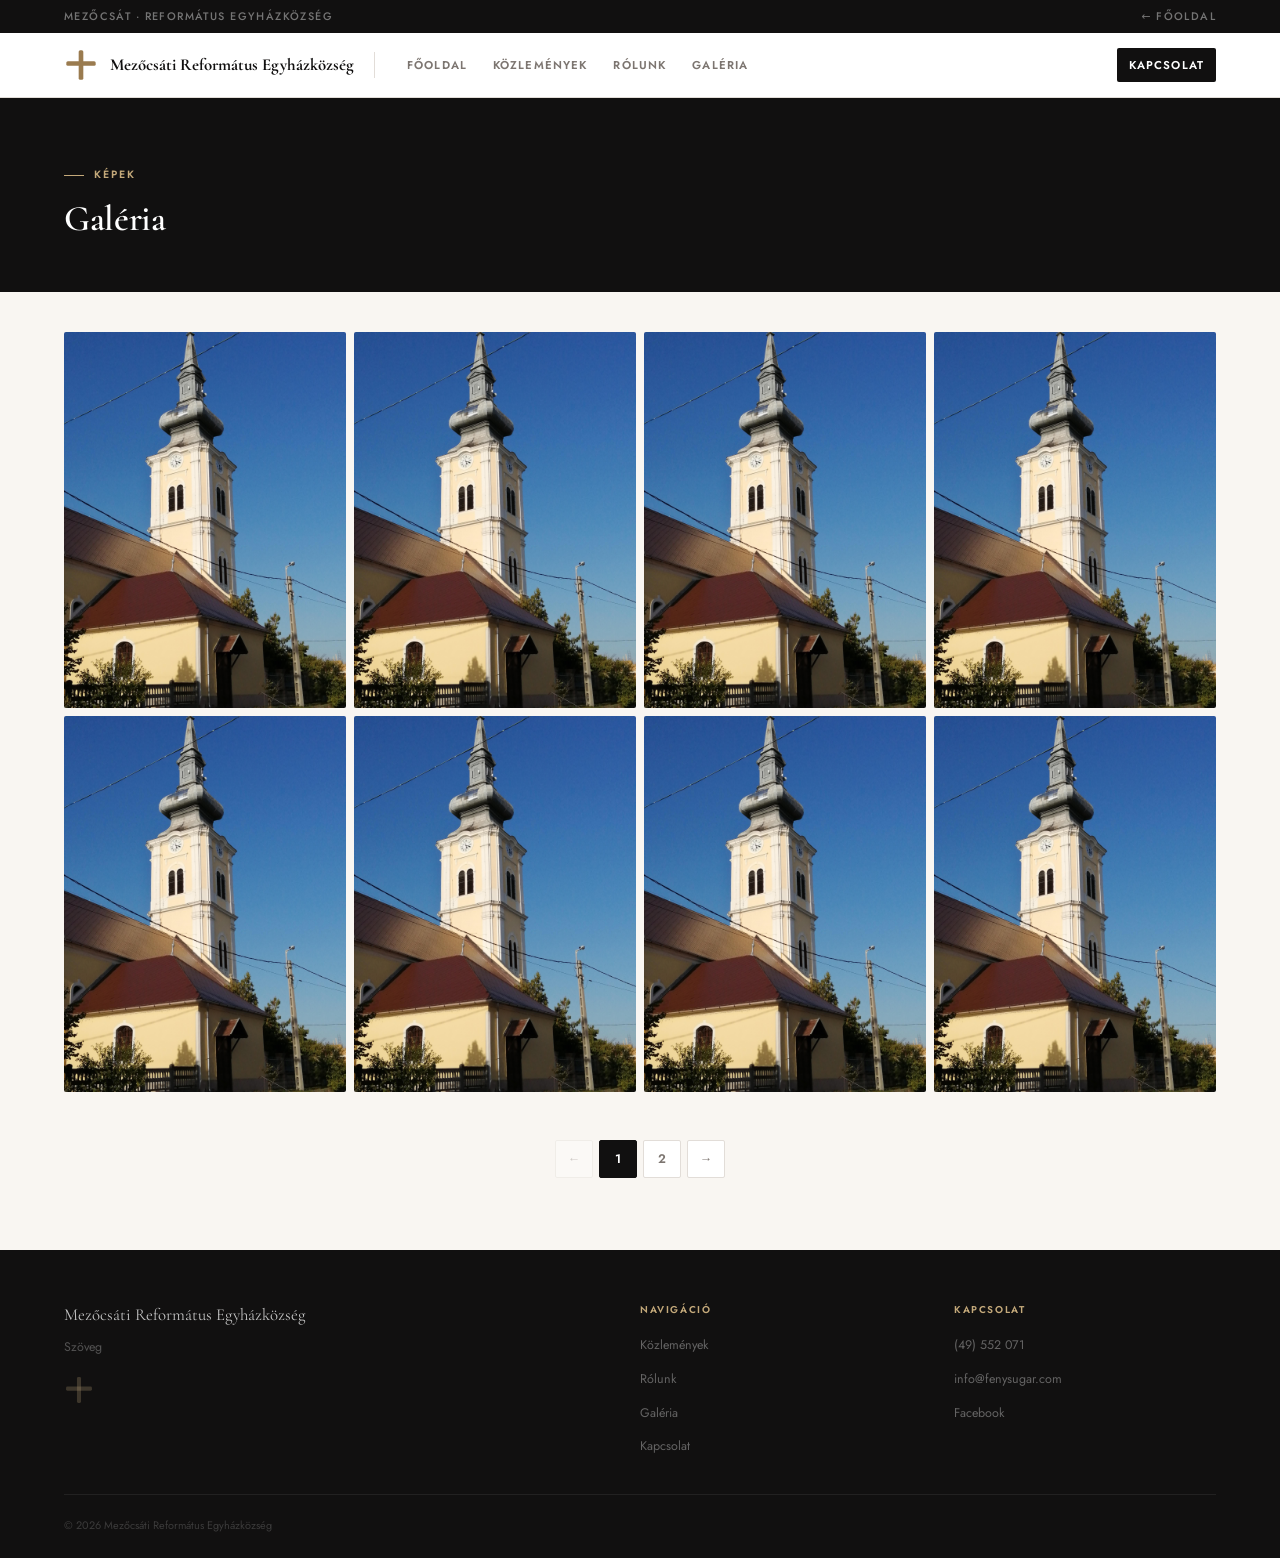
==== galeria.html @ 641b4f6d "Add files via upload" ====
<!DOCTYPE html>
<html lang="hu">
<head>
  <meta charset="UTF-8"/>
  <meta name="viewport" content="width=device-width, initial-scale=1.0"/>
  <title>Galéria – Mezőcsáti Református Egyházközség</title>
  <link rel="stylesheet" href="style.css"/>
</head>
<body>

<div class="topbar">
  <span>Mezőcsát · Református Egyházközség</span>
  <a href="index.html">← Főoldal</a>
</div>

<header>
  <div class="header-inner">
    <a href="index.html" class="logo">
      <svg class="logo-mark" viewBox="0 0 44 44" fill="none">
        <rect x="19" y="3" width="6" height="38" rx="2" fill="#9a7b4f"/>
        <rect x="3" y="17" width="38" height="6" rx="2" fill="#9a7b4f"/>
      </svg>
      <div class="logo-text">
        <strong>Mezőcsáti Református Egyházközség</strong>
      </div>
    </a>
    <div class="header-sep"></div>
    <button class="hamburger" id="hamburger" aria-label="Menü">
      <span></span><span></span><span></span>
    </button>
    <nav id="main-nav">
      <a href="index.html">Főoldal</a>
      <a href="kozlemenyek.html">Közlemények</a>
      <a href="index.html#rolunk">Rólunk</a>
      <a href="galeria.html">Galéria</a>
      <a href="index.html#kapcsolat" class="nav-cta">Kapcsolat</a>
    </nav>
  </div>
</header>

<div class="page-hero">
  <div class="section-eyebrow">Képek</div>
  <h1 class="section-heading">Galéria</h1>
</div>

<div class="gallery-masonry">
  <div class="gallery-tile" onclick="openLightbox(this.querySelector('img').src,'Templom')">
    <img src="img/templom.jpg" alt="Konfirmáció"/>
    <div class="gallery-tile-cap">Templom</div>
  </div>
    <div class="gallery-tile" onclick="openLightbox(this.querySelector('img').src,'Templom')">
    <img src="img/templom.jpg" alt="Konfirmáció"/>
    <div class="gallery-tile-cap">Templom</div>
  </div>
    <div class="gallery-tile" onclick="openLightbox(this.querySelector('img').src,'Templom')">
    <img src="img/templom.jpg" alt="Konfirmáció"/>
    <div class="gallery-tile-cap">Templom</div>
  </div>
    <div class="gallery-tile" onclick="openLightbox(this.querySelector('img').src,'Templom')">
    <img src="img/templom.jpg" alt="Konfirmáció"/>
    <div class="gallery-tile-cap">Templom</div>
  </div>
    <div class="gallery-tile" onclick="openLightbox(this.querySelector('img').src,'Templom')">
    <img src="img/templom.jpg" alt="Konfirmáció"/>
    <div class="gallery-tile-cap">Templom</div>
  </div>
    <div class="gallery-tile" onclick="openLightbox(this.querySelector('img').src,'Templom')">
    <img src="img/templom.jpg" alt="Konfirmáció"/>
    <div class="gallery-tile-cap">Templom</div>
  </div>
    <div class="gallery-tile" onclick="openLightbox(this.querySelector('img').src,'Templom')">
    <img src="img/templom.jpg" alt="Konfirmáció"/>
    <div class="gallery-tile-cap">Templom</div>
  </div>
    <div class="gallery-tile" onclick="openLightbox(this.querySelector('img').src,'Templom')">
    <img src="img/templom.jpg" alt="Konfirmáció"/>
    <div class="gallery-tile-cap">Templom</div>
  </div>
    <div class="gallery-tile" onclick="openLightbox(this.querySelector('img').src,'Templom')">
    <img src="img/templom.jpg" alt="Konfirmáció"/>
    <div class="gallery-tile-cap">Templom</div>
  </div>
    <div class="gallery-tile" onclick="openLightbox(this.querySelector('img').src,'Templom')">
    <img src="img/templom.jpg" alt="Konfirmáció"/>
    <div class="gallery-tile-cap">Templom</div>
  </div>
  
</div>

<div class="gallery-pagination-wrap">
  <div class="pagination" id="galleryPagination"></div>
</div>

<footer>
  <div class="footer-top">
    <div>
      <div class="footer-brand-name">Mezőcsáti Református Egyházközség</div>
      <p class="footer-brand-desc">Szöveg</p>
      <svg class="footer-cross" width="30" height="30" viewBox="0 0 44 44" fill="none">
        <rect x="19" y="3" width="6" height="38" rx="2" fill="currentColor"/>
        <rect x="3" y="17" width="38" height="6" rx="2" fill="currentColor"/>
      </svg>
    </div>
    <div class="footer-col">
      <div class="footer-col-title">Navigáció</div>
      <ul>
        <li><a href="kozlemenyek.html">Közlemények</a></li>
        <li><a href="index.html#rolunk">Rólunk</a></li>
        <li><a href="galeria.html">Galéria</a></li>
        <li><a href="index.html#kapcsolat">Kapcsolat</a></li>
      </ul>
    </div>
    <div class="footer-col">
      <div class="footer-col-title">Kapcsolat</div>
      <ul>
        <li><a href="tel:(49) 552 071">(49) 552 071</a></li>
        <li><a href="mailto:info@fenysugar.com">info@fenysugar.com</a></li>
        <li><a href="https://www.facebook.com/fenysugar/" target="_blank">Facebook</a></li>
      </ul>
    </div>
  </div>
  <div class="footer-bottom">
    <span>© 2026 Mezőcsáti Református Egyházközség</span>
  </div>
</footer>

<button class="scroll-top" id="scrollTop" aria-label="Fel">
  <svg width="15" height="15" viewBox="0 0 24 24" fill="none" stroke="currentColor" stroke-width="2.5"><path d="M18 15l-6-6-6 6"/></svg>
</button>

<div class="lightbox" id="lightbox" onclick="if(event.target===this)closeLightbox()">
  <button class="lb-close" onclick="closeLightbox()">×</button>
  <img id="lbImg" src="" alt=""/>
</div>

<script src="data.js"></script>
<script src="script.js"></script>
<script>initGalleryPagination(8);</script>
</body>
</html>
---- style.css ----
@import url('https://fonts.googleapis.com/css2?family=Cormorant+Garamond:ital,wght@0,300;0,400;0,600;0,700;1,300;1,400&family=Jost:wght@300;400;500;600&display=swap');

:root {
  --ink:      #111010;
  --ink-soft: #3a3632;
  --muted:    #7c7570;
  --rule:     #e2ddd8;
  --paper:    #f9f6f2;
  --paper2:   #f2ede7;
  --white:    #ffffff;
  --gold:     #9a7b4f;
  --gold-lt:  #c4a97a;
  --red:      #7d2d2d;
  --shadow-s: 0 2px 12px rgba(17,16,16,.07);
  --shadow-m: 0 6px 32px rgba(17,16,16,.11);
  --shadow-l: 0 16px 64px rgba(17,16,16,.14);
}

*, *::before, *::after { box-sizing: border-box; margin: 0; padding: 0; }
html { scroll-behavior: smooth; }
body {
  background: var(--paper);
  color: var(--ink);
  font-family: 'Jost', system-ui, sans-serif;
  font-weight: 400;
  line-height: 1.6;
  -webkit-font-smoothing: antialiased;
}


.topbar {
  background: var(--ink);
  color: rgba(255,255,255,.42);
  font-size: .68rem;
  font-weight: 500;
  letter-spacing: .13em;
  text-transform: uppercase;
  padding: 8px 5%;
  display: flex;
  justify-content: space-between;
  align-items: center;
}
.topbar strong { color: #fff; }
.topbar a { color: rgba(255,255,255,.42); text-decoration: none; transition: color .2s; }
.topbar a:hover { color: var(--gold-lt); }

header {
  background: var(--white);
  border-bottom: 1px solid var(--rule);
  position: sticky;
  top: 0;
  z-index: 200;
}
.header-inner {
  display: flex;
  align-items: center;
  gap: 20px;
  padding: 0 5%;
  height: 64px;
}
.logo {
  display: flex;
  align-items: center;
  gap: 12px;
  text-decoration: none;
  flex-shrink: 0;
}
.logo-mark { width: 34px; height: 34px; }
.logo-text strong {
  font-family: 'Cormorant Garamond', Georgia, serif;
  font-size: 1.05rem;
  font-weight: 700;
  color: var(--ink);
  display: block;
  line-height: 1.2;
}
.logo-text small {
  font-size: .6rem;
  font-weight: 500;
  letter-spacing: .15em;
  text-transform: uppercase;
  color: var(--muted);
}
.header-sep { width: 1px; height: 26px; background: var(--rule); flex-shrink: 0; }

nav { display: flex; align-items: center; gap: 2px; flex: 1; }
nav a {
  font-size: .71rem;
  font-weight: 600;
  letter-spacing: .1em;
  text-transform: uppercase;
  color: var(--muted);
  text-decoration: none;
  padding: 8px 12px;
  border-radius: 2px;
  transition: color .2s, background .2s;
  white-space: nowrap;
}
nav a:hover, nav a.active { color: var(--ink); background: var(--paper2); }
.nav-cta {
  margin-left: auto;
  color: var(--white) !important;
  background: var(--ink) !important;
  transition: background .2s !important;
}
.nav-cta:hover { background: var(--gold) !important; }

.hamburger {
  display: none;
  background: none; border: none;
  cursor: pointer; padding: 6px;
  flex-direction: column; gap: 5px;
  margin-left: auto;
}
.hamburger span { display: block; width: 22px; height: 1.5px; background: var(--ink); }

.hero {
  position: relative;
  height: 600px;
  display: flex;
  align-items: flex-end;
  overflow: hidden;
  background: #1a1612;
}
.hero-img {
  position: absolute;
  inset: 0;
  width: 100%; height: 100%;
  object-fit: cover;
  object-position: center;
  display: block;
  transform: scale(1.03);
  transition: transform 10s ease;
  filter: brightness(.45) saturate(.7);
}
.hero:hover .hero-img { transform: scale(1.00); }
.hero-gradient {
  position: absolute;
  inset: 0;
  background: linear-gradient(to top, rgba(10,8,6,.92) 0%, rgba(10,8,6,.5) 40%, rgba(10,8,6,.1) 100%);
  z-index: 1;
}
.hero-content {
  position: relative;
  z-index: 2;
  padding: 0 5% 60px;
  max-width: 780px;
  animation: fadeUp .9s ease both;
}
@keyframes fadeUp {
  from { opacity: 0; transform: translateY(16px); }
  to   { opacity: 1; transform: translateY(0); }
}
.hero-eyebrow {
  display: inline-flex;
  align-items: center;
  gap: 10px;
  font-size: .67rem;
  font-weight: 600;
  letter-spacing: .2em;
  text-transform: uppercase;
  color: var(--gold-lt);
  margin-bottom: 14px;
}
.hero-eyebrow::before {
  content: '';
  display: block;
  width: 24px; height: 1px;
  background: var(--gold-lt);
}
.hero-title {
  font-family: 'Cormorant Garamond', Georgia, serif;
  font-size: clamp(2.4rem, 5.5vw, 4rem);
  font-weight: 600;
  line-height: 1.08;
  color: #fff;
  letter-spacing: -.02em;
  margin-bottom: 16px;
}
.hero-sub {
  font-size: .9rem;
  color: rgba(255,255,255,.58);
  max-width: 420px;
  line-height: 1.7;
}

.section-eyebrow {
  display: inline-flex;
  align-items: center;
  gap: 10px;
  font-size: .66rem;
  font-weight: 600;
  letter-spacing: .18em;
  text-transform: uppercase;
  color: var(--gold);
  margin-bottom: 8px;
}
.section-eyebrow::before {
  content: '';
  display: block;
  width: 20px; height: 1px;
  background: var(--gold);
}
.section-heading {
  font-family: 'Cormorant Garamond', Georgia, serif;
  font-size: clamp(1.7rem, 2.8vw, 2.4rem);
  font-weight: 600;
  color: var(--ink);
  line-height: 1.15;
  letter-spacing: -.01em;
}

#kozlemenyek { padding: 72px 5%; }

.news-header {
  display: flex;
  align-items: flex-end;
  justify-content: space-between;
  gap: 24px;
  margin-bottom: 48px;
  padding-bottom: 20px;
  border-bottom: 1px solid var(--rule);
}
.news-more {
  font-size: .7rem;
  font-weight: 600;
  letter-spacing: .1em;
  text-transform: uppercase;
  color: var(--muted);
  text-decoration: none;
  display: flex;
  align-items: center;
  gap: 6px;
  white-space: nowrap;
  transition: color .2s;
  flex-shrink: 0;
}
.news-more:hover { color: var(--ink); }

.news-layout {
  display: grid;
  grid-template-columns: 1fr 1fr;
  gap: 48px;
  align-items: start;
}

.news-layout-noimg {
  grid-template-columns: 1fr;
}
.news-layout-noimg .news-featured-card {
  width: 100%;
}
.news-layout-noimg .news-list {
  display: grid;
  grid-template-columns: repeat(2, 1fr);
  gap: 0;
}
.news-layout-noimg .nl-item {
  padding: 20px 24px;
  border-bottom: 1px solid var(--rule);
  border-right: 1px solid var(--rule);
}
.news-layout-noimg .nl-item:nth-child(even) {
  border-right: none;
}
.news-layout-noimg .nl-item:last-child,
.news-layout-noimg .nl-item:nth-last-child(2):nth-child(odd) {
  border-bottom: none;
}

.news-featured-card {
  background: var(--white);
  border: 1px solid var(--rule);
  border-radius: 3px;
  overflow: hidden;
  cursor: pointer;
  transition: box-shadow .25s, transform .25s;
}
.news-featured-card:hover {
  box-shadow: var(--shadow-m);
  transform: translateY(-3px);
}
.nfc-img-wrap { overflow: hidden; height: 220px; }

.nfc-no-img {
  border-left: 3px solid var(--gold);
}
.nfc-no-img .nfc-body {
  padding: 32px 28px 28px;
}
.nfc-no-img .nfc-title {
  font-size: 1.9rem;
}
.nfc-no-img .nfc-excerpt {
  max-width: 640px;
  font-size: .9rem;
}
.nfc-img-wrap img {
  width: 100%; height: 100%;
  object-fit: cover; display: block;
  transition: transform .55s ease;
}
.news-featured-card:hover .nfc-img-wrap img { transform: scale(1.04); }
.nfc-body { padding: 24px 24px 20px; }
.nfc-tag {
  display: inline-block;
  font-size: .6rem;
  font-weight: 600;
  letter-spacing: .13em;
  text-transform: uppercase;
  color: var(--red);
  margin-bottom: 10px;
}
.nfc-title {
  font-family: 'Cormorant Garamond', Georgia, serif;
  font-size: 1.5rem;
  font-weight: 600;
  color: var(--ink);
  line-height: 1.2;
  letter-spacing: -.01em;
  margin-bottom: 10px;
}
.nfc-excerpt {
  font-size: .84rem;
  color: var(--muted);
  line-height: 1.7;
  margin-bottom: 18px;
}
.nfc-foot {
  display: flex;
  align-items: center;
  justify-content: space-between;
  padding-top: 14px;
  border-top: 1px solid var(--rule);
}
.nfc-date { font-size: .68rem; color: var(--muted); letter-spacing: .05em; }
.nfc-read {
  font-size: .7rem;
  font-weight: 600;
  letter-spacing: .08em;
  color: var(--gold);
  transition: color .2s;
}
.news-featured-card:hover .nfc-read { color: var(--ink); }

.news-list { display: flex; flex-direction: column; }
.nl-item {
  padding: 20px 0;
  border-bottom: 1px solid var(--rule);
  cursor: pointer;
  transition: background .15s;
}
.nl-item:first-child { padding-top: 0; }
.nl-item:last-child { border-bottom: none; }
.nl-item:hover .nl-title { color: var(--gold); }
.nl-meta {
  display: flex;
  align-items: center;
  gap: 10px;
  margin-bottom: 7px;
}
.nl-tag {
  font-size: .59rem;
  font-weight: 600;
  letter-spacing: .12em;
  text-transform: uppercase;
  color: var(--gold);
  background: rgba(154,123,79,.1);
  padding: 2px 8px;
  border-radius: 2px;
}
.nl-date { font-size: .68rem; color: var(--muted); letter-spacing: .04em; }

.nl-item.nl-has-img {
  display: flex;
  gap: 14px;
  align-items: flex-start;
}
.nl-thumb {
  width: 72px;
  height: 72px;
  flex-shrink: 0;
  border-radius: 2px;
  overflow: hidden;
}
.nl-thumb img {
  width: 100%; height: 100%;
  object-fit: cover;
  display: block;
  transition: transform .4s;
}
.nl-item.nl-has-img:hover .nl-thumb img { transform: scale(1.06); }
.nl-text { flex: 1; min-width: 0; }
.nl-title {
  font-family: 'Cormorant Garamond', Georgia, serif;
  font-size: 1.15rem;
  font-weight: 600;
  color: var(--ink);
  line-height: 1.25;
  letter-spacing: -.01em;
  margin-bottom: 5px;
  transition: color .2s;
}
.nl-excerpt {
  font-size: .8rem;
  color: var(--muted);
  line-height: 1.6;
  overflow: hidden;
  display: -webkit-box;
  -webkit-line-clamp: 2;
  line-clamp: 2;
  -webkit-box-orient: vertical;
}

.page-hero {
  background: var(--ink);
  padding: 60px 5% 52px;
}
.page-hero .section-eyebrow { color: var(--gold-lt); }
.page-hero .section-eyebrow::before { background: var(--gold-lt); }
.page-hero .section-heading { color: #fff; margin-top: 6px; }
.page-hero p { font-size: .86rem; color: rgba(255,255,255,.4); margin-top: 8px; }

.posts-section { padding: 64px 5%; }

.posts-grid {
  display: grid;
  grid-template-columns: repeat(2, 1fr);
  gap: 24px;
  margin-bottom: 56px;
}

.post-card {
  background: var(--white);
  border: 1px solid var(--rule);
  border-radius: 3px;
  overflow: hidden;
  cursor: pointer;
  transition: box-shadow .22s, transform .22s;
  display: flex;
  flex-direction: column;
}
.post-card:hover {
  box-shadow: var(--shadow-m);
  transform: translateY(-3px);
}
.post-card-img {
  overflow: hidden;
  height: 190px;
  background: var(--paper2);
  flex-shrink: 0;
}
.post-card-img img {
  width: 100%; height: 100%;
  object-fit: cover; display: block;
  transition: transform .5s ease;
}
.post-card:hover .post-card-img img { transform: scale(1.04); }



.post-card-body {
  padding: 22px 22px 18px;
  display: flex;
  flex-direction: column;
  flex: 1;
}
.post-card-meta {
  display: flex;
  align-items: center;
  gap: 10px;
  margin-bottom: 10px;
}
.post-tag {
  font-size: .59rem;
  font-weight: 600;
  letter-spacing: .12em;
  text-transform: uppercase;
  color: var(--gold);
  background: rgba(154,123,79,.1);
  padding: 2px 8px;
  border-radius: 2px;
}
.post-date { font-size: .67rem; color: var(--muted); }
.post-title {
  font-family: 'Cormorant Garamond', Georgia, serif;
  font-size: 1.25rem;
  font-weight: 600;
  color: var(--ink);
  line-height: 1.25;
  letter-spacing: -.01em;
  margin-bottom: 8px;
  flex: 1;
}
.post-excerpt {
  font-size: .82rem;
  color: var(--muted);
  line-height: 1.65;
  margin-bottom: 16px;
  overflow: hidden;
  display: -webkit-box;
  -webkit-line-clamp: 3;
  line-clamp: 3;
  -webkit-box-orient: vertical;
}
.post-footer {
  display: flex;
  align-items: center;
  justify-content: space-between;
  padding-top: 14px;
  border-top: 1px solid var(--rule);
}
.post-read {
  font-size: .7rem;
  font-weight: 600;
  letter-spacing: .08em;
  color: var(--gold);
  transition: color .2s;
}
.post-card:hover .post-read { color: var(--ink); }

.pagination {
  display: flex;
  align-items: center;
  justify-content: center;
  gap: 6px;
}

.pag-btn {
  display: flex;
  align-items: center;
  justify-content: center;
  width: 38px; height: 38px;
  border: 1px solid var(--rule);
  border-radius: 2px;
  background: var(--white);
  color: var(--muted);
  font-family: 'Jost', sans-serif;
  font-size: .78rem;
  font-weight: 600;
  cursor: pointer;
  transition: all .2s;
  text-decoration: none;
}
.pag-btn:hover { border-color: var(--ink); color: var(--ink); }
.pag-btn.active { background: var(--ink); border-color: var(--ink); color: #fff; }
.pag-btn.disabled { opacity: .35; cursor: default; pointer-events: none; }
.pag-dots {
  font-size: .78rem;
  color: var(--muted);
  padding: 0 4px;
  line-height: 38px;
}

.about-strip {
  background: var(--ink);
  padding: 80px 5%;
  display: grid;
  grid-template-columns: 1fr 1fr;
  gap: 80px;
  align-items: center;
}
.about-strip .section-eyebrow { color: var(--gold-lt); }
.about-strip .section-eyebrow::before { background: var(--gold-lt); }
.about-strip .section-heading { color: #fff; }
.about-strip blockquote {
  border-left: 2px solid var(--gold);
  padding-left: 20px;
  margin: 22px 0;
  font-family: 'Cormorant Garamond', Georgia, serif;
  font-style: italic;
  font-size: 1.2rem;
  color: rgba(255,255,255,.8);
  line-height: 1.55;
}
.about-strip blockquote cite {
  display: block;
  font-family: 'Jost', sans-serif;
  font-style: normal;
  font-size: .62rem;
  letter-spacing: .12em;
  text-transform: uppercase;
  color: var(--gold-lt);
  margin-top: 8px;
}
.about-strip p {
  font-size: .88rem;
  line-height: 1.85;
  color: rgba(255,255,255,.48);
  margin-bottom: 12px;
}
.about-link {
  display: inline-flex;
  align-items: center;
  gap: 8px;
  margin-top: 8px;
  font-size: .69rem;
  font-weight: 600;
  letter-spacing: .1em;
  text-transform: uppercase;
  color: var(--gold-lt);
  text-decoration: none;
  border-bottom: 1px solid rgba(196,169,122,.28);
  padding-bottom: 2px;
  transition: color .2s, border-color .2s;
}
.about-link:hover { color: #fff; border-color: rgba(255,255,255,.45); }
.about-img-wrap { position: relative; }
.about-img-wrap img {
  width: 100%; height: 440px;
  object-fit: cover; display: block;
  border-radius: 2px;
  filter: brightness(.75) saturate(.65);
}
.about-img-wrap::before {
  content: '';
  position: absolute;
  inset: -10px;
  border: 1px solid rgba(196,169,122,.18);
  border-radius: 4px;
  pointer-events: none;
}

#kapcsolat {
  padding: 80px 5%;
  background: var(--paper2);
}
.kapcsolat-header { margin-bottom: 40px; }
.contact-grid {
  display: grid;
  grid-template-columns: 1fr 1.6fr;
  gap: 60px;
  align-items: start;
}
.contact-items { display: flex; flex-direction: column; }
.citem {
  display: flex;
  gap: 14px;
  padding: 17px 0;
  border-bottom: 1px solid var(--rule);
  align-items: flex-start;
}
.citem:first-child { padding-top: 0; }
.citem-icon {
  width: 32px; height: 32px;
  background: var(--white);
  border: 1px solid var(--rule);
  border-radius: 50%;
  display: flex; align-items: center; justify-content: center;
  flex-shrink: 0;
  color: var(--gold);
}
.citem-label {
  font-size: .61rem; font-weight: 600;
  letter-spacing: .12em; text-transform: uppercase;
  color: var(--muted); margin-bottom: 2px;
}
.citem-value { font-size: .86rem; color: var(--ink); line-height: 1.5; }
.citem-value a { color: var(--gold); text-decoration: none; }
.citem-value a:hover { text-decoration: underline; }
.lelkesz-card {
  margin-top: 22px;
  padding: 16px 18px;
  background: var(--white);
  border: 1px solid var(--rule);
  border-left: 2px solid var(--gold);
}
.lelkesz-label {
  font-size: .61rem; font-weight: 600;
  letter-spacing: .12em; text-transform: uppercase;
  color: var(--gold); margin-bottom: 4px;
}
.lelkesz-name {
  font-family: 'Cormorant Garamond', Georgia, serif;
  font-size: 1.05rem; font-weight: 600;
  color: var(--ink); margin-bottom: 3px;
}
.lelkesz-contact { font-size: .78rem; color: var(--muted); }
.map-wrap {
  border-radius: 2px;
  overflow: hidden;
  box-shadow: var(--shadow-m);
  height: 400px;
  border: 1px solid var(--rule);
}
.map-wrap iframe { width: 100%; height: 100%; border: none; display: block; }

footer {
  background: var(--ink);
  padding: 52px 5% 24px;
}
.footer-top {
  display: grid;
  grid-template-columns: 2fr 1fr 1fr;
  gap: 52px;
  padding-bottom: 36px;
  border-bottom: 1px solid rgba(255,255,255,.07);
  margin-bottom: 22px;
}
.footer-brand-name {
  font-family: 'Cormorant Garamond', Georgia, serif;
  font-size: 1.05rem;
  color: rgba(255,255,255,.75);
  margin-bottom: 8px;
}
.footer-brand-desc {
  font-size: .78rem;
  line-height: 1.8;
  color: rgba(255,255,255,.28);
  max-width: 250px;
}
.footer-cross { margin-top: 16px; color: rgba(196,169,122,.25); }
.footer-col-title {
  font-size: .62rem; font-weight: 600;
  letter-spacing: .16em; text-transform: uppercase;
  color: var(--gold-lt); margin-bottom: 14px;
}
.footer-col ul { list-style: none; display: flex; flex-direction: column; gap: 8px; }
.footer-col ul a {
  font-size: .78rem;
  color: rgba(255,255,255,.35);
  text-decoration: none;
  transition: color .2s;
}
.footer-col ul a:hover { color: rgba(255,255,255,.72); }
.footer-bottom {
  display: flex;
  align-items: center;
  justify-content: space-between;
  gap: 12px; flex-wrap: wrap;
  font-size: .68rem;
  color: rgba(255,255,255,.18);
}
.footer-bottom a { color: var(--gold-lt); text-decoration: none; }

.modal-overlay {
  display: none;
  position: fixed; inset: 0;
  background: rgba(8,7,6,.83);
  z-index: 1000;
  align-items: center; justify-content: center;
  padding: 20px;
  backdrop-filter: blur(3px);
}
.modal-overlay.open { display: flex; }
.modal-box {
  background: var(--white);
  max-width: 680px; width: 100%;
  max-height: 90vh; overflow-y: auto;
  border-radius: 2px;
  box-shadow: var(--shadow-l);
  animation: mIn .26s ease;
}
@keyframes mIn {
  from { opacity: 0; transform: translateY(20px) scale(.97); }
  to   { opacity: 1; transform: none; }
}
.modal-img { width: 100%; height: 240px; object-fit: cover; display: block; }
.modal-body { padding: 30px 34px 34px; }
.modal-tag {
  font-size: .59rem; font-weight: 600;
  letter-spacing: .14em; text-transform: uppercase;
  color: var(--red); margin-bottom: 7px;
}
.modal-tag.gold { color: var(--gold); }
.modal-title {
  font-family: 'Cormorant Garamond', Georgia, serif;
  font-size: 1.8rem; font-weight: 600;
  color: var(--ink); line-height: 1.15;
  letter-spacing: -.01em; margin-bottom: 5px;
}
.modal-meta {
  font-size: .68rem; color: var(--muted);
  letter-spacing: .05em;
  margin-bottom: 20px; padding-bottom: 16px;
  border-bottom: 1px solid var(--rule);
}
.modal-text { font-size: .9rem; color: var(--ink-soft); line-height: 1.82; }
.modal-text p { margin-bottom: 12px; }
.modal-text strong { color: var(--ink); }
.modal-close {
  display: inline-flex;
  align-items: center; gap: 6px;
  margin-top: 22px;
  font-size: .69rem; font-weight: 600;
  letter-spacing: .1em; text-transform: uppercase;
  background: var(--ink); color: #fff;
  border: none; padding: 9px 20px;
  border-radius: 2px; cursor: pointer;
  transition: background .2s;
}
.modal-close:hover { background: var(--gold); }

.lightbox {
  display: none;
  position: fixed; inset: 0;
  background: rgba(6,5,4,.96);
  z-index: 2000;
  align-items: center; justify-content: center;
}
.lightbox.open { display: flex; }
.lightbox img {
  max-width: 90vw; max-height: 88vh;
  border-radius: 2px;
  animation: mIn .22s ease;
}
.lb-close {
  position: absolute; top: 16px; right: 22px;
  background: none; border: none;
  color: rgba(255,255,255,.38);
  font-size: 2.2rem; cursor: pointer;
  line-height: 1; transition: color .2s;
}
.lb-close:hover { color: #fff; }

.gallery-masonry {
  columns: 4;
  column-gap: 8px;
  padding: 40px 5%;
}
.gallery-tile {
  break-inside: avoid;
  margin-bottom: 8px;
  position: relative;
  overflow: hidden;
  cursor: pointer;
  border-radius: 2px;
}
.gallery-tile img {
  width: 100%; display: block;
  transition: transform .5s ease;
}
.gallery-tile:hover img { transform: scale(1.04); }
.gallery-tile-cap {
  position: absolute;
  bottom: 0; left: 0; right: 0;
  padding: 8px 12px;
  background: linear-gradient(transparent, rgba(8,6,4,.62));
  font-size: .67rem;
  color: rgba(255,255,255,.8);
  letter-spacing: .05em;
  opacity: 0;
  transition: opacity .3s;
}
.gallery-tile:hover .gallery-tile-cap { opacity: 1; }
.gallery-tile.hidden { display: none; }

.gallery-pagination-wrap {
  padding: 0 5% 72px;
  display: flex;
  justify-content: center;
}

.scroll-top {
  position: fixed;
  bottom: 22px; right: 22px;
  width: 36px; height: 36px;
  background: var(--ink); color: #fff;
  border: none; border-radius: 2px;
  display: flex; align-items: center; justify-content: center;
  cursor: pointer;
  opacity: 0; pointer-events: none;
  transition: opacity .3s, transform .2s, background .2s;
  z-index: 50;
}
.scroll-top.visible { opacity: 1; pointer-events: auto; }
.scroll-top:hover { background: var(--gold); transform: translateY(-3px); }

@media (max-width: 1024px) {
  .gallery-masonry { columns: 3; }
  .posts-grid { grid-template-columns: 1fr; }
}
@media (max-width: 768px) {
  .hamburger { display: flex; }
  #main-nav {
    display: none;
    position: absolute; top: 64px; left: 0; right: 0;
    background: var(--white);
    border-bottom: 1px solid var(--rule);
    flex-direction: column;
    padding: 10px 5% 14px; gap: 2px;
    z-index: 199;
  }
  #main-nav.open { display: flex; }
  #main-nav .nav-cta { align-self: flex-start; margin-left: 0 !important; }
  .news-layout { grid-template-columns: 1fr; gap: 32px; }
  .about-strip { grid-template-columns: 1fr; gap: 36px; }
  .about-img-wrap { order: -1; }
  .about-img-wrap img { height: 240px; }
  .contact-grid { grid-template-columns: 1fr; gap: 36px; }
  .footer-top { grid-template-columns: 1fr 1fr; gap: 24px; }
  .gallery-masonry { columns: 2; }
  .map-wrap { height: 260px; }
}
@media (max-width: 480px) {
  .topbar { display: none; }
  .hero { height: 480px; }
  .footer-top { grid-template-columns: 1fr; gap: 20px; }
  .gallery-masonry { columns: 2; padding: 22px 4% 44px; }
  .modal-body { padding: 22px 18px; }
  .modal-title { font-size: 1.35rem; }
}
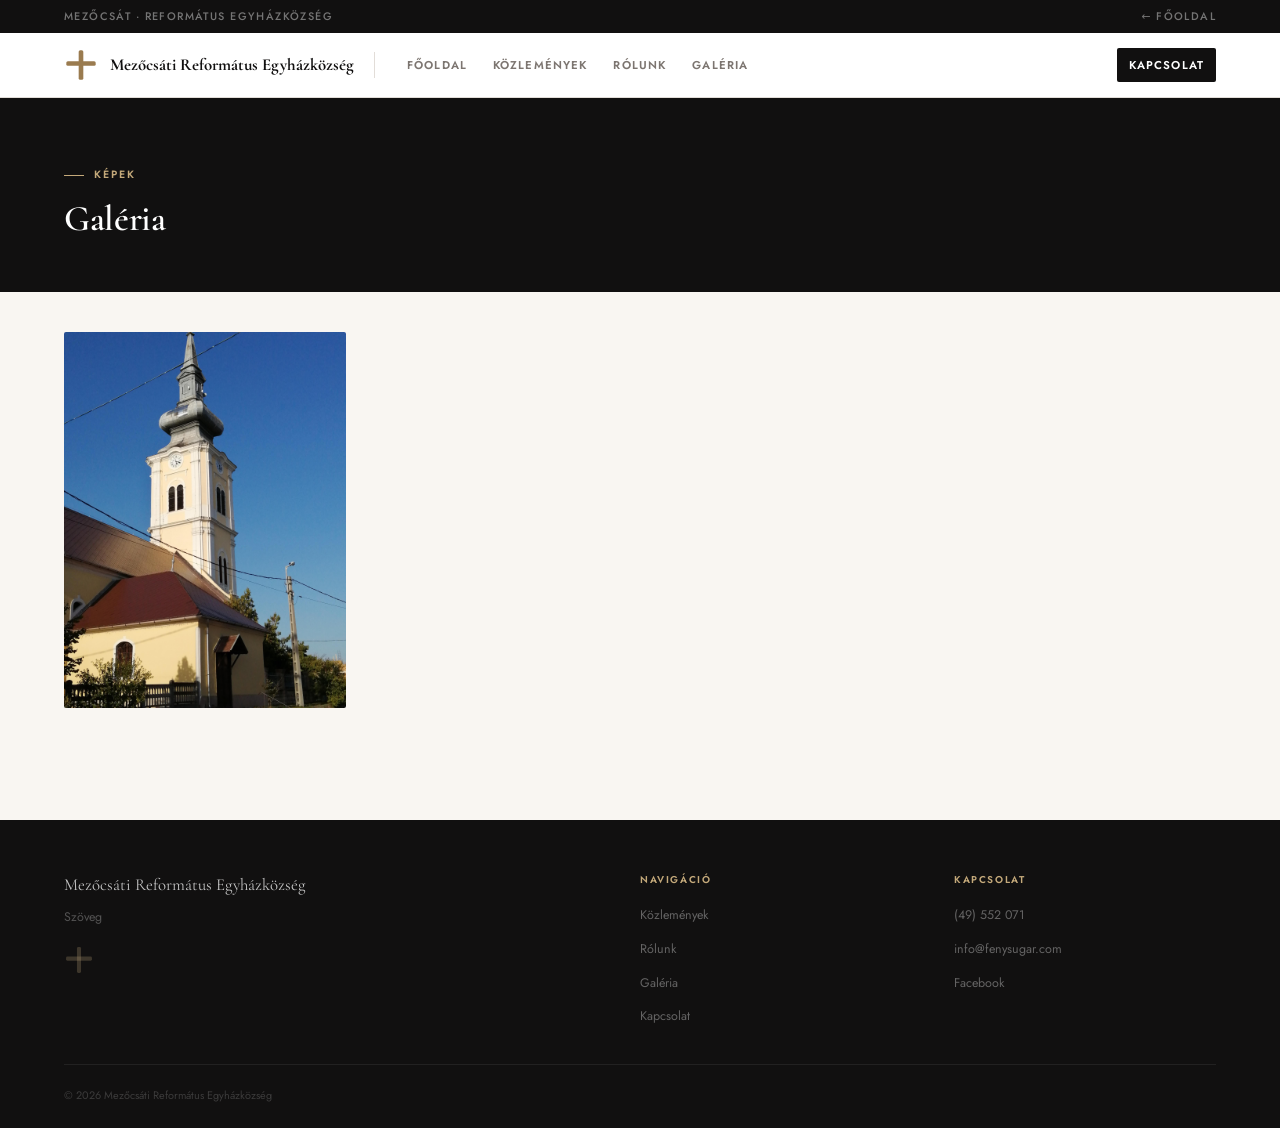
==== commit 9c06c488: "Add files via upload" ====
--- a/galeria.html
+++ b/galeria.html
@@ -48,43 +48,7 @@
     <img src="img/templom.jpg" alt="Konfirmáció"/>
     <div class="gallery-tile-cap">Templom</div>
   </div>
-    <div class="gallery-tile" onclick="openLightbox(this.querySelector('img').src,'Templom')">
-    <img src="img/templom.jpg" alt="Konfirmáció"/>
-    <div class="gallery-tile-cap">Templom</div>
-  </div>
-    <div class="gallery-tile" onclick="openLightbox(this.querySelector('img').src,'Templom')">
-    <img src="img/templom.jpg" alt="Konfirmáció"/>
-    <div class="gallery-tile-cap">Templom</div>
-  </div>
-    <div class="gallery-tile" onclick="openLightbox(this.querySelector('img').src,'Templom')">
-    <img src="img/templom.jpg" alt="Konfirmáció"/>
-    <div class="gallery-tile-cap">Templom</div>
-  </div>
-    <div class="gallery-tile" onclick="openLightbox(this.querySelector('img').src,'Templom')">
-    <img src="img/templom.jpg" alt="Konfirmáció"/>
-    <div class="gallery-tile-cap">Templom</div>
-  </div>
-    <div class="gallery-tile" onclick="openLightbox(this.querySelector('img').src,'Templom')">
-    <img src="img/templom.jpg" alt="Konfirmáció"/>
-    <div class="gallery-tile-cap">Templom</div>
-  </div>
-    <div class="gallery-tile" onclick="openLightbox(this.querySelector('img').src,'Templom')">
-    <img src="img/templom.jpg" alt="Konfirmáció"/>
-    <div class="gallery-tile-cap">Templom</div>
-  </div>
-    <div class="gallery-tile" onclick="openLightbox(this.querySelector('img').src,'Templom')">
-    <img src="img/templom.jpg" alt="Konfirmáció"/>
-    <div class="gallery-tile-cap">Templom</div>
-  </div>
-    <div class="gallery-tile" onclick="openLightbox(this.querySelector('img').src,'Templom')">
-    <img src="img/templom.jpg" alt="Konfirmáció"/>
-    <div class="gallery-tile-cap">Templom</div>
-  </div>
-    <div class="gallery-tile" onclick="openLightbox(this.querySelector('img').src,'Templom')">
-    <img src="img/templom.jpg" alt="Konfirmáció"/>
-    <div class="gallery-tile-cap">Templom</div>
-  </div>
-  
+
 </div>
 
 <div class="gallery-pagination-wrap">
--- a/style.css
+++ b/style.css
@@ -17,8 +17,8 @@
 }
 
 *, *::before, *::after { box-sizing: border-box; margin: 0; padding: 0; }
-html { scroll-behavior: smooth; }
-body {
+html { scroll-behavior: smooth; overflow-x: hidden; max-width: 100%; }
+body { overflow-x: hidden; max-width: 100%;
   background: var(--paper);
   color: var(--ink);
   font-family: 'Jost', system-ui, sans-serif;
@@ -50,6 +50,8 @@
   position: sticky;
   top: 0;
   z-index: 200;
+  width: 100%;
+  max-width: 100vw;
 }
 .header-inner {
   display: flex;
@@ -57,13 +59,19 @@
   gap: 20px;
   padding: 0 5%;
   height: 64px;
+  min-width: 0;
 }
 .logo {
   display: flex;
   align-items: center;
   gap: 12px;
   text-decoration: none;
-  flex-shrink: 0;
+  flex-shrink: 1;
+  min-width: 0;
+}
+.logo-text {
+  min-width: 0;
+  overflow: hidden;
 }
 .logo-mark { width: 34px; height: 34px; }
 .logo-text strong {
@@ -73,6 +81,9 @@
   color: var(--ink);
   display: block;
   line-height: 1.2;
+  white-space: nowrap;
+  overflow: hidden;
+  text-overflow: ellipsis;
 }
 .logo-text small {
   font-size: .6rem;
@@ -745,8 +756,8 @@
 .modal-overlay.open { display: flex; }
 .modal-box {
   background: var(--white);
-  max-width: 680px; width: 100%;
-  max-height: 90vh; overflow-y: auto;
+  max-width: 900px; width: 100%;
+  max-height: 93vh; overflow-y: auto;
   border-radius: 2px;
   box-shadow: var(--shadow-l);
   animation: mIn .26s ease;
@@ -755,41 +766,270 @@
   from { opacity: 0; transform: translateY(20px) scale(.97); }
   to   { opacity: 1; transform: none; }
 }
-.modal-img { width: 100%; height: 240px; object-fit: cover; display: block; }
-.modal-body { padding: 30px 34px 34px; }
+/* single image – no crop, natural height */
+.modal-img-wrap { width: 100%; background: #0a0806; line-height: 0; }
+.modal-img-wrap img { width: 100%; height: auto; max-height: 70vh; object-fit: contain; display: block; margin: 0 auto; }
+
+.modal-body { padding: 22px 28px 28px; }
+.modal-header {
+  display: flex;
+  align-items: flex-start;
+  justify-content: space-between;
+  gap: 16px;
+  padding-bottom: 16px;
+  border-bottom: 1px solid var(--rule);
+  margin-bottom: 20px;
+}
+.modal-header-left { flex: 1; min-width: 0; }
 .modal-tag {
   font-size: .59rem; font-weight: 600;
   letter-spacing: .14em; text-transform: uppercase;
-  color: var(--red); margin-bottom: 7px;
+  color: var(--red); margin-bottom: 5px;
 }
 .modal-tag.gold { color: var(--gold); }
 .modal-title {
   font-family: 'Cormorant Garamond', Georgia, serif;
-  font-size: 1.8rem; font-weight: 600;
+  font-size: 1.7rem; font-weight: 600;
   color: var(--ink); line-height: 1.15;
-  letter-spacing: -.01em; margin-bottom: 5px;
+  letter-spacing: -.01em; margin-bottom: 4px;
 }
 .modal-meta {
   font-size: .68rem; color: var(--muted);
   letter-spacing: .05em;
-  margin-bottom: 20px; padding-bottom: 16px;
-  border-bottom: 1px solid var(--rule);
-}
-.modal-text { font-size: .9rem; color: var(--ink-soft); line-height: 1.82; }
-.modal-text p { margin-bottom: 12px; }
-.modal-text strong { color: var(--ink); }
+}
 .modal-close {
   display: inline-flex;
-  align-items: center; gap: 6px;
-  margin-top: 22px;
+  align-items: center;
+  flex-shrink: 0;
+  align-self: center;
   font-size: .69rem; font-weight: 600;
   letter-spacing: .1em; text-transform: uppercase;
   background: var(--ink); color: #fff;
-  border: none; padding: 9px 20px;
+  border: none; padding: 8px 18px;
   border-radius: 2px; cursor: pointer;
+  transition: background .2s; white-space: nowrap;
+}
+.modal-close:hover { background: var(--gold); }
+
+/* ── Modal image slider ───────────────────────────── */
+.modal-slider {
+  position: relative;
+  width: 100%;
+  background: #0a0806;
+  line-height: 0;
+}
+.ms-track { display: flex; }
+.ms-slide  { min-width: 100%; display: none; line-height: 0; }
+.ms-slide.active { display: block; }
+.ms-slide img {
+  width: 100%;
+  height: auto;
+  max-height: 70vh;
+  object-fit: contain;
+  display: block;
+  margin: 0 auto;
+}
+.ms-arrow {
+  position: absolute;
+  top: 50%; transform: translateY(-50%);
+  background: rgba(8,7,6,.52);
+  border: none; color: #fff;
+  font-size: 2rem; line-height: 1;
+  width: 42px; height: 42px;
+  display: flex; align-items: center; justify-content: center;
+  cursor: pointer;
   transition: background .2s;
-}
-.modal-close:hover { background: var(--gold); }
+  z-index: 10; border-radius: 1px; padding: 0;
+}
+.ms-arrow:hover { background: var(--gold); }
+.ms-prev { left: 10px; }
+.ms-next { right: 10px; }
+.ms-dots {
+  position: absolute; bottom: 12px; left: 50%; transform: translateX(-50%);
+  display: flex; gap: 6px; z-index: 10;
+}
+.ms-dot {
+  width: 7px; height: 7px; border-radius: 50%;
+  border: none; background: rgba(255,255,255,.35);
+  cursor: pointer; padding: 0; transition: background .2s, transform .2s;
+}
+.ms-dot.active { background: var(--gold); transform: scale(1.3); }
+.ms-counter {
+  position: absolute; top: 10px; right: 12px;
+  font-size: .65rem; font-weight: 600; letter-spacing: .08em;
+  color: rgba(255,255,255,.7);
+  background: rgba(8,7,6,.5);
+  padding: 3px 9px; border-radius: 20px; z-index: 10;
+  line-height: 1.4;
+}
+
+/* ── PDF in modal ─────────────────────────────────── */
+.modal-pdf-wrap { width: 100%; }
+.modal-pdf-bar {
+  display: flex; align-items: center; gap: 8px;
+  padding: 10px 18px;
+  background: var(--paper2);
+  border-bottom: 1px solid var(--rule);
+  font-size: .72rem; font-weight: 600;
+  letter-spacing: .05em;
+  color: var(--ink-soft);
+}
+.modal-pdf-open {
+  margin-left: auto;
+  font-size: .69rem; font-weight: 600;
+  letter-spacing: .07em;
+  color: var(--gold);
+  text-decoration: none;
+  transition: color .2s;
+}
+.modal-pdf-open:hover { color: var(--ink); }
+.modal-pdf-frame {
+  width: 100%;
+  height: 75vh;
+  min-height: 480px;
+  border: none;
+  display: block;
+  background: #fff;
+}
+
+/* ── PDF thumbnail (card/index) ───────────────────── */
+.nfc-pdf-thumb {
+  background: var(--paper2) !important;
+  display: flex !important;
+  align-items: center;
+  justify-content: center;
+  height: 220px;
+}
+.pdf-thumb-icon {
+  display: flex; flex-direction: column; align-items: center; gap: 8px;
+  color: var(--muted);
+}
+.pdf-thumb-icon svg { opacity: .7; }
+.pdf-thumb-icon span {
+  font-size: .62rem; font-weight: 700; letter-spacing: .16em;
+  text-transform: uppercase; color: var(--muted);
+}
+.post-card-pdf-thumb {
+  background: var(--paper2) !important;
+  display: flex !important;
+  align-items: center; justify-content: center;
+}
+.nl-pdf-thumb {
+  width: 72px; height: 72px;
+  background: var(--paper2);
+  border-radius: 2px;
+  display: flex; align-items: center; justify-content: center;
+  flex-shrink: 0;
+  color: var(--muted);
+}
+
+/* ── Card badge (multi-img / PDF indicator) ───────── */
+.card-badge {
+  position: absolute; top: 10px; right: 10px;
+  display: inline-flex; align-items: center; gap: 4px;
+  font-size: .6rem; font-weight: 700; letter-spacing: .1em;
+  text-transform: uppercase;
+  padding: 3px 8px; border-radius: 2px;
+  backdrop-filter: blur(4px);
+  pointer-events: none;
+}
+.card-badge-pdf {
+  background: rgba(10,8,6,.62); color: rgba(255,255,255,.85);
+}
+.card-badge-img {
+  background: rgba(10,8,6,.55); color: rgba(255,255,255,.85);
+}
+/* cards with badge need relative positioning */
+.nfc-img-wrap, .post-card-img, .nl-thumb { position: relative; }
+
+/* ── Photo-only card ──────────────────────────────── */
+.post-card-photo .post-card-img {
+  height: auto !important;
+}
+.post-card-photo .post-card-img img {
+  height: auto !important;
+  max-height: 340px;
+  object-fit: contain !important;
+  background: #0a0806;
+}
+
+/* ── Photo-only modal ─────────────────────────────── */
+.modal-photo-only { align-items: center; }
+.modal-box-photo {
+  background: transparent;
+  max-width: 820px;
+  width: 100%;
+  box-shadow: none;
+  position: relative;
+}
+.modal-photo-meta {
+  display: flex; align-items: center; gap: 12px;
+  padding: 0 0 10px;
+  flex-wrap: wrap;
+}
+.modal-photo-title {
+  font-family: 'Cormorant Garamond', Georgia, serif;
+  font-size: 1.15rem; font-weight: 600;
+  color: rgba(255,255,255,.9);
+}
+.modal-photo-date {
+  font-size: .68rem; color: rgba(255,255,255,.45);
+  letter-spacing: .05em; margin-left: auto;
+}
+.modal-photo-only .modal-tag {
+  font-size: .58rem; font-weight: 700; letter-spacing: .14em;
+  text-transform: uppercase; color: var(--gold-lt);
+  margin-bottom: 0;
+}
+.modal-photo-only .modal-slider { border-radius: 2px; overflow: hidden; }
+.modal-photo-only .modal-img-wrap {
+  border-radius: 2px; overflow: hidden;
+}
+.modal-x-close {
+  position: absolute; top: -36px; right: 0;
+  background: none; border: none;
+  color: rgba(255,255,255,.45);
+  font-size: 2rem; cursor: pointer;
+  line-height: 1; transition: color .2s;
+  z-index: 10;
+}
+.modal-x-close:hover { color: #fff; }
+
+/* ── post-card image: no fixed height crop ────────── */
+.post-card-img {
+  overflow: hidden;
+  background: var(--paper2);
+  flex-shrink: 0;
+  /* Remove fixed height — let image show naturally up to a max */
+  max-height: 260px;
+  display: flex;
+  align-items: center;
+  justify-content: center;
+}
+.post-card-img img {
+  width: 100%;
+  height: auto;
+  max-height: 260px;
+  object-fit: contain;
+  display: block;
+  transition: transform .5s ease;
+  background: var(--paper2);
+}
+.post-card:hover .post-card-img img { transform: scale(1.03); }
+
+/* nfc image wrap: natural height */
+.nfc-img-wrap { overflow: hidden; max-height: 280px; background: var(--paper2); display: flex; align-items: center; justify-content: center; }
+.nfc-img-wrap img { width: 100%; height: auto; max-height: 280px; object-fit: contain; display: block; transition: transform .55s ease; background: var(--paper2); }
+.news-featured-card:hover .nfc-img-wrap img { transform: scale(1.02); }
+
+/* ── Responsive: PDF iframe ───────────────────────── */
+@media (max-width: 600px) {
+  .modal-pdf-frame { height: 60vh; min-height: 320px; }
+  .modal-box-photo { max-width: 100%; }
+  .ms-arrow { width: 34px; height: 34px; font-size: 1.6rem; }
+  .modal-img-wrap img, .ms-slide img { max-height: 60vh; }
+}
+
 
 .lightbox {
   display: none;
@@ -874,15 +1114,18 @@
   .hamburger { display: flex; }
   #main-nav {
     display: none;
-    position: absolute; top: 64px; left: 0; right: 0;
+    position: fixed; top: 64px; left: 0; right: 0; width: 100vw;
     background: var(--white);
     border-bottom: 1px solid var(--rule);
     flex-direction: column;
     padding: 10px 5% 14px; gap: 2px;
     z-index: 199;
+    box-sizing: border-box;
   }
   #main-nav.open { display: flex; }
   #main-nav .nav-cta { align-self: flex-start; margin-left: 0 !important; }
+  .header-inner { gap: 10px; padding: 0 4%; }
+  .header-sep { display: none; }
   .news-layout { grid-template-columns: 1fr; gap: 32px; }
   .about-strip { grid-template-columns: 1fr; gap: 36px; }
   .about-img-wrap { order: -1; }
